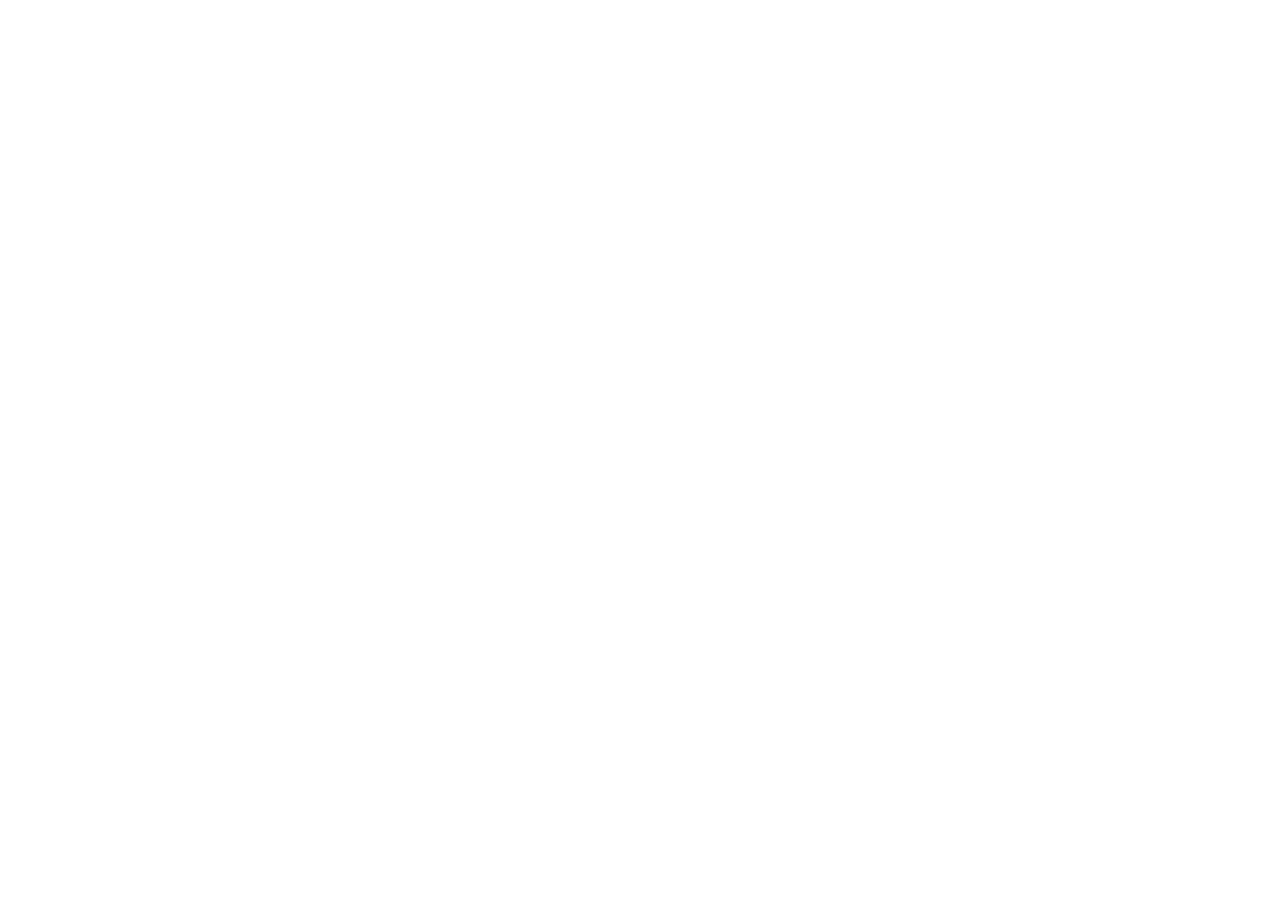
==== index.html @ d7361c62 "Criação do primeiro article com promoção principal" ====
<!DOCTYPE html>
<html>
<head>
    <meta charset="UTF-8">
    <title>Document</title>
    <link rel="stylesheet" href="./assets/css/style.css">
</head>
<body>
    <article id="art01">
        <section id="sec01"></section>
        <section id="sec02"></section>
    </article>
</body>
</html>
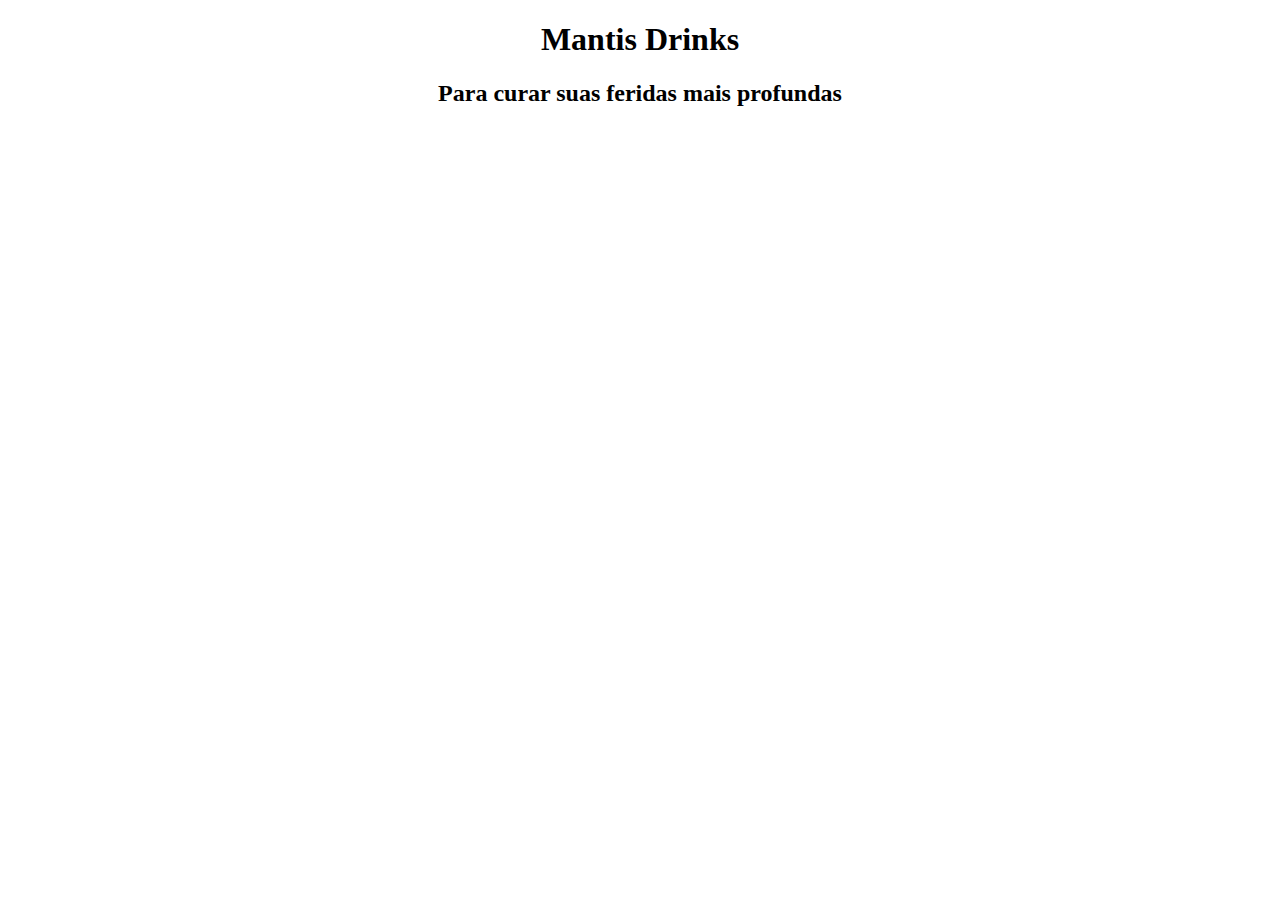
==== commit baf4cabe: "Adição e estilização do h1 e h2" ====
--- a/index.html
+++ b/index.html
@@ -6,9 +6,40 @@
     <link rel="stylesheet" href="./assets/css/style.css">
 </head>
 <body>
+    <h1>Mantis Drinks</h1>
+    <h2>Para curar suas feridas mais profundas</h2>
+    <!--estrutura de compartimento de sections da promoção principal-->
     <article id="art01">
+        <!--section para imagem-->
         <section id="sec01"></section>
+        <!--section de texto-->
         <section id="sec02"></section>
+    </article>
+    <!--estrutura de compartimento de sections para os combos-->
+    <article id="art02">
+        <!--sections dos combos-->
+        <section id="sec03"></section>
+        <section id="sec04"></section>
+        <section id="sec05"></section>
+        <section id="sec06"></section>
+        <section id="sec07"></section>
+        <section id="sec08"></section>
+        <section id="sec09"></section>
+        <section id="sec10"></section>
+        <section id="sec11"></section>
+        <section id="sec12"></section>
+        <section id="sec13"></section>
+        <section id="sec14"></section>
+    </article>
+    <!--estrutura de compartimento de sections dos depoimentos-->
+    <article id="art03">
+        <!--section dos depoimentos-->
+        <section id="sec15"></section>
+        <section id="sec16"></section>
+        <section id="sec17"></section>
+        <section id="sec18"></section>
+        <section id="sec19"></section>
+        <section id="sec20"></section>
     </article>
 </body>
 </html>--- a/assets/css/style.css
+++ b/assets/css/style.css
@@ -0,0 +1,5 @@
+/*estilo do body*/
+body{
+    background-color: white;
+    text-align: center;
+}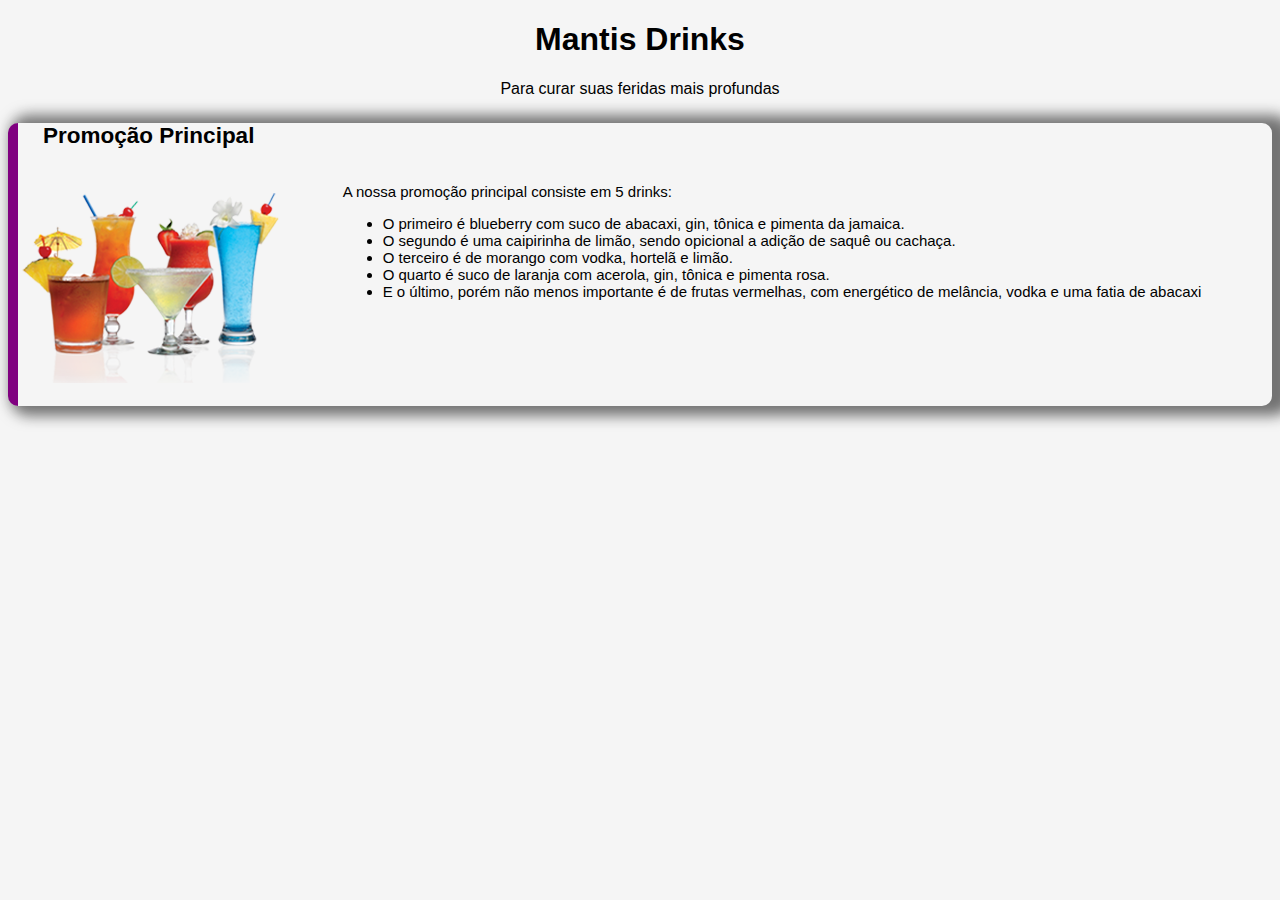
==== commit 12f2e0d4: "Merge pull request #5 from Arthursenai/enrico" ====
--- a/index.html
+++ b/index.html
@@ -6,14 +6,29 @@
     <link rel="stylesheet" href="./assets/css/style.css">
 </head>
 <body>
+    <!--nome do restaurante e frase de efeito-->
     <h1>Mantis Drinks</h1>
-    <h2>Para curar suas feridas mais profundas</h2>
+    <p>Para curar suas feridas mais profundas</p>
     <!--estrutura de compartimento de sections da promoção principal-->
     <article id="art01">
+        <h2>Promoção Principal</h2>
+        <div>
         <!--section para imagem-->
-        <section id="sec01"></section>
+        <section id="sec01">
+            <img src="./assets/images/promoção principal.png" >
+        </section>
         <!--section de texto-->
-        <section id="sec02"></section>
+        <section id="sec02">
+            <p>A nossa promoção principal consiste em 5 drinks:
+                <ul>
+                    <li>O primeiro é blueberry com suco de abacaxi, gin, tônica e pimenta da jamaica.</li>
+                    <li>O segundo é uma caipirinha de limão, sendo opicional a adição de saquê ou cachaça.</li>
+                 <li> O terceiro é de morango com vodka, hortelã e limão.</li>
+                 <li> O quarto é suco de laranja com acerola, gin, tônica e pimenta rosa.</li>
+                 <li> E o último, porém não menos importante é de frutas vermelhas, com energético de melância, vodka e uma fatia de abacaxi</li></p>
+                </ul>
+        </section>
+        </div>
     </article>
     <!--estrutura de compartimento de sections para os combos-->
     <article id="art02">
--- a/assets/css/style.css
+++ b/assets/css/style.css
@@ -1,5 +1,29 @@
 /*estilo do body*/
 body{
-    background-color: white;
+    background-color: whitesmoke;
     text-align: center;
+    font-family: 'Lucida Sans', 'Lucida Sans Regular', 'Lucida Grande', 'Lucida Sans Unicode', Geneva, Verdana, sans-serif;
+}
+div{
+    display:flex ;
+
+}
+#art01{
+    text-align: left;
+    font-size: 15px;
+    border-radius: 10px;
+    background-color:whitesmoke;
+    -webkit-box-shadow: 11px 1px 14px 9px rgba(115, 115, 115, 1);
+    -moz-box-shadow: 11px 1px 14px 9px rgba(115, 115, 115, 1);
+    box-shadow: 11px 1px 14px 9px rgba(115, 115, 115, 1);
+    border-left: solid 10px;
+    border-color: purple;
+    
+}
+#sec02{
+    margin-left: 5%;
+}
+h2{
+    margin-left: 2%;
+    margin-top: 2%;
 }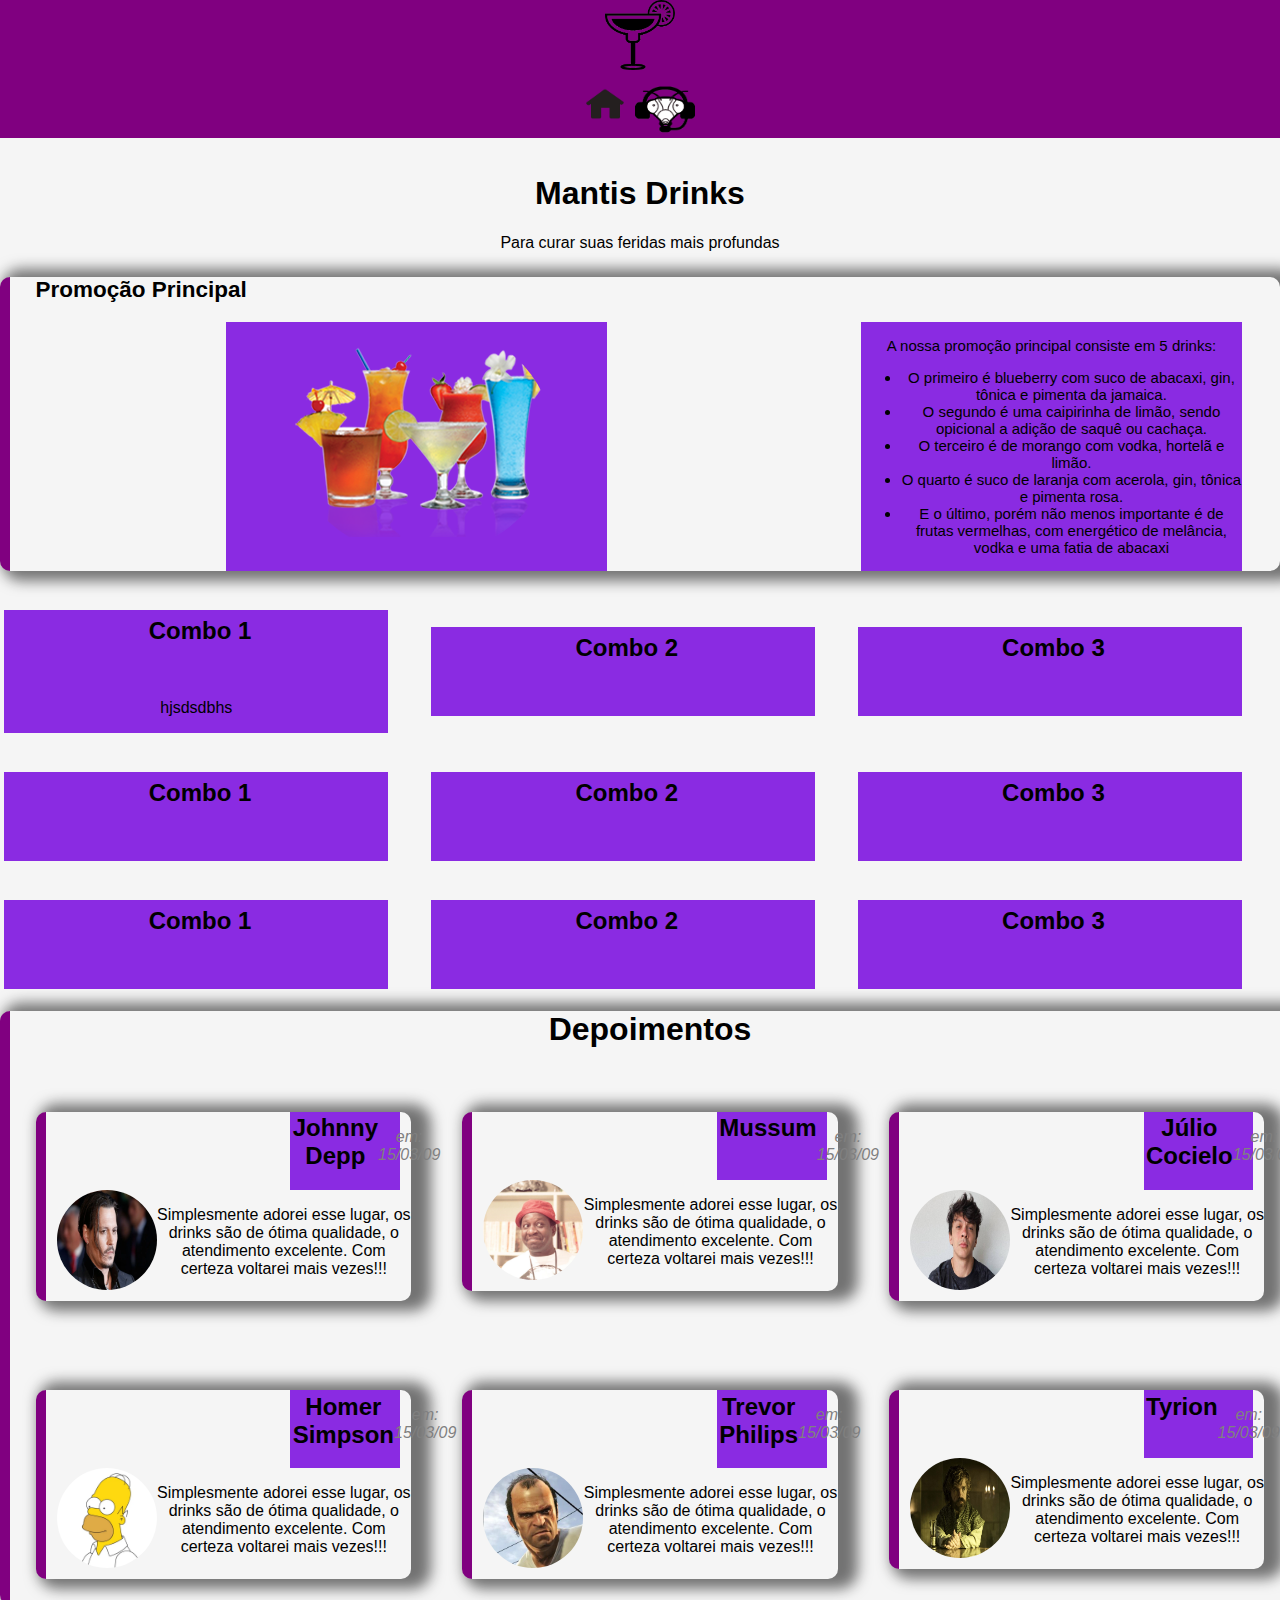
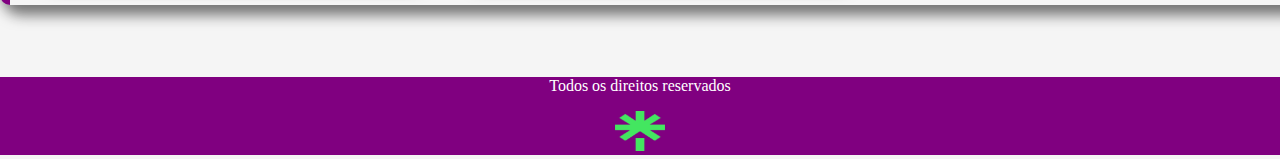
==== commit 18371f7e: "implementação do código dos combos" ====
--- a/index.html
+++ b/index.html
@@ -1,11 +1,14 @@
 <!DOCTYPE html>
 <html>
+
 <head>
     <meta charset="UTF-8">
     <title>Document</title>
     <link rel="stylesheet" href="./assets/css/style.css">
 </head>
+
 <body>
+    <iframe id="if1" src="./layouts/header.html" frameborder="0" scrolling="no"></iframe>
     <!--nome do restaurante e frase de efeito-->
     <h1>Mantis Drinks</h1>
     <p>Para curar suas feridas mais profundas</p>
@@ -13,38 +16,87 @@
     <article id="art01">
         <h2>Promoção Principal</h2>
         <div>
-        <!--section para imagem-->
-        <section id="sec01">
-            <img src="./assets/images/promoção principal.png" >
-        </section>
-        <!--section de texto-->
-        <section id="sec02">
-            <p>A nossa promoção principal consiste em 5 drinks:
+            <!--section para imagem-->
+            <section id="sec11">
+                <img src="./assets/images/promoção principal.png">
+            </section>
+            <!--section de texto-->
+            <section id="sec442">
+                <p>A nossa promoção principal consiste em 5 drinks:
                 <ul>
                     <li>O primeiro é blueberry com suco de abacaxi, gin, tônica e pimenta da jamaica.</li>
                     <li>O segundo é uma caipirinha de limão, sendo opicional a adição de saquê ou cachaça.</li>
-                 <li> O terceiro é de morango com vodka, hortelã e limão.</li>
-                 <li> O quarto é suco de laranja com acerola, gin, tônica e pimenta rosa.</li>
-                 <li> E o último, porém não menos importante é de frutas vermelhas, com energético de melância, vodka e uma fatia de abacaxi</li></p>
+                    <li> O terceiro é de morango com vodka, hortelã e limão.</li>
+                    <li> O quarto é suco de laranja com acerola, gin, tônica e pimenta rosa.</li>
+                    <li> E o último, porém não menos importante é de frutas vermelhas, com energético de melância, vodka
+                        e uma fatia de abacaxi</li>
+                    </p>
                 </ul>
-        </section>
+            </section>
         </div>
     </article>
     <!--estrutura de compartimento de sections para os combos-->
-    <article id="art02">
-        <!--sections dos combos-->
-        <section id="sec03"></section>
-        <section id="sec04"></section>
-        <section id="sec05"></section>
-        <section id="sec06"></section>
-        <section id="sec07"></section>
-        <section id="sec08"></section>
-        <section id="sec09"></section>
-        <section id="sec10"></section>
-        <section id="sec11"></section>
-        <section id="sec12"></section>
-        <section id="sec13"></section>
-        <section id="sec14"></section>
+    <article>
+        <div class="container">
+            <section>
+                <h2>Combo 1</h2>
+                <img src="">
+                <p> hjsdsdbhs</p>
+            </section>
+
+            <section>
+                <h2>Combo 2</h2>
+                <img src="">
+                <p> </p>
+            </section>
+
+            <section>
+                <h2>Combo 3</h2>
+                <img src="">
+                <p> </p>
+            </section>
+
+        </div>
+
+        <div class="container02">
+            <section>
+                <h2>Combo 1</h2>
+                <img src="">
+                <p> </p>
+            </section>
+
+            <section>
+                <h2>Combo 2</h2>
+                <img src="">
+                <p> </p>
+            </section>
+
+            <section>
+                <h2>Combo 3</h2>
+                <img src="">
+                <p> </p>
+            </section>
+        </div>
+        <div class="container03">
+            <section>
+                <h2>Combo 1</h2>
+                <img src="">
+                <p> </p>
+            </section>
+
+            <section>
+                <h2>Combo 2</h2>
+                <img src="">
+                <p> </p>
+            </section>
+
+            <section>
+                <h2>Combo 3</h2>
+                <img src="">
+                <p> </p>
+            </section>
+        </div>
+
     </article>
     <!--estrutura de compartimento de sections dos depoimentos-->
     <article id="art03">
@@ -56,5 +108,88 @@
         <section id="sec19"></section>
         <section id="sec20"></section>
     </article>
+    <article id="article03">
+        <h1 id="h101">Depoimentos</h1>
+        <div class="container">
+
+            <section id="sec01">
+                <!--data e nome na mesma linha-->
+                <section id="section12">
+                    <h2>Johnny Depp</h2>
+                    <p id="p01">em: 15/03/09</p>
+                </section>
+                <div class="container001">
+                    <img src="./assets/images/johnny-depp-11102015-003.webp" height="100" width="100" id="img01">
+                    <p>Simplesmente adorei esse lugar, os drinks são de ótima qualidade, o atendimento excelente. Com
+                        certeza voltarei mais vezes!!! </p>
+                </div>
+            </section>
+
+            <section id="sec02">
+                <!--data e nome na mesma linha-->
+                <section id="section13">
+                    <h2>Mussum</h2>
+                    <p id="p02">em: 15/03/09</p>
+                </section>
+                <div class="container001">
+                    <img src="./assets/images/26413_340651d85d242e3.jpg" height="100" width="100">
+                    <p>Simplesmente adorei esse lugar, os drinks são de ótima qualidade, o atendimento excelente. Com
+                        certeza voltarei mais vezes!!!</p>
+            </section>
+
+            <section id="sec03">
+                <!--data e nome na mesma linha-->
+                <section id="section11">
+                    <h2>Júlio Cocielo</h2>
+                    <p id="p03">em: 15/03/09</p>
+                </section>
+                <div class="container001">
+                    <img src="./assets/images/cocielo.jpg" height="100" width="100">
+                    <p>Simplesmente adorei esse lugar, os drinks são de ótima qualidade, o atendimento excelente. Com
+                        certeza voltarei mais vezes!!!</p>
+            </section>
+        </div>
+        <div class="container02">
+            <!--data e nome na mesma linha-->
+            <section id="sec04">
+                <section id="section14">
+                    <h2>Homer Simpson</h2>
+                    <p id="p04">em: 15/03/09</p>
+                </section>
+                <div class="container001">
+                    <img src="./assets/images/homer-simpson-l.webp" height="100" width="100">
+                    <p>Simplesmente adorei esse lugar, os drinks são de ótima qualidade, o atendimento excelente. Com
+                        certeza voltarei mais vezes!!!</p>
+            </section>
+
+            <section id="sec05">
+                <!--data e nome na mesma linha-->
+                <section id="section15">
+                    <h2>Trevor Philips</h2>
+                    <p id="p05">em: 15/03/09</p>
+                </section>
+                <div class="container001">
+                    <img src="./assets/images/Trevorphilips.jpg" height="100" width="100">
+                    <p>Simplesmente adorei esse lugar, os drinks são de ótima qualidade, o atendimento excelente. Com
+                        certeza voltarei mais vezes!!!</p>
+            </section>
+
+            <section id="sec06">
+                <!--data e nome na mesma linha-->
+                <section id="section16">
+                    <h2>Tyrion</h2>
+                    <p id="p06">em: 15/03/09</p>
+                </section>
+                <div class="container001">
+                    <img src="./assets/images/tyrion.avif" height="100" width="100">
+                    <p>Simplesmente adorei esse lugar, os drinks são de ótima qualidade, o atendimento excelente. Com
+                        certeza voltarei mais vezes!!!</p>
+            </section>
+        </div>
+    </article>
+
+    <iframe id="if2" src="./layouts/footer.html" frameborder="0" scrolling="no"></iframe>
+
 </body>
+
 </html>--- a/assets/css/style.css
+++ b/assets/css/style.css
@@ -2,6 +2,7 @@
 body{
     background-color: whitesmoke;
     text-align: center;
+    margin: 0;
     font-family: 'Lucida Sans', 'Lucida Sans Regular', 'Lucida Grande', 'Lucida Sans Unicode', Geneva, Verdana, sans-serif;
 }
 div{
@@ -26,4 +27,257 @@
 h2{
     margin-left: 2%;
     margin-top: 2%;
+}
+#if1 {
+    width: 100%;
+    margin: 0;
+    margin-top: 0;
+    padding: 0;
+
+}
+
+#if3{
+    width: 100%;
+}
+#article03 {
+    border-left: solid 10px;
+    border-left-style: solid;
+    border-left-color: purple;
+    background-color: whitesmoke;
+    width: 100%;
+    height: 100%;
+    margin: auto;
+    border-radius: 10px;
+    -webkit-box-shadow: 11px 1px 14px 9px rgba(115, 115, 115, 1);
+    -moz-box-shadow: 11px 1px 14px 9px rgba(115, 115, 115, 1);
+    box-shadow: 11px 1px 14px 9px rgba(115, 115, 115, 1);
+}
+#h101{
+    text-align: center;
+}
+
+.container {
+    display: flex;
+
+}
+
+.container02 {
+    display: flex;
+}
+#article03 {
+    border-left: solid 10px;
+    border-left-style: solid;
+    border-left-color: purple;
+    background-color: whitesmoke;
+    width: 100%;
+    height: 100%;
+    margin: auto;
+    border-radius: 10px;
+    -webkit-box-shadow: 11px 1px 14px 9px rgba(115, 115, 115, 1);
+    -moz-box-shadow: 11px 1px 14px 9px rgba(115, 115, 115, 1);
+    box-shadow: 11px 1px 14px 9px rgba(115, 115, 115, 1);
+}
+#h101{
+    text-align: center;
+}
+
+.container {
+    display: flex;
+
+}
+
+.container02 {
+    display: flex;
+}
+
+/*sections*/
+#sec01 {
+    border-left: solid 10px;
+    border-left-style: solid;
+    border-left-color: purple;
+    margin-top: 5%;
+    background-color: whitesmoke;
+    height: 30%;
+    width: 30%;
+    margin-left: 2%;
+    margin-top: 2%;
+    margin-bottom: 2%;
+    margin-right: 2%;
+    border-radius: 10px;
+    -webkit-box-shadow: 11px 1px 14px 9px rgba(115, 115, 115, 1);
+    -moz-box-shadow: 11px 1px 14px 9px rgba(115, 115, 115, 1);
+    box-shadow: 11px 1px 14px 9px rgba(115, 115, 115, 1);
+}
+
+#sec02 {
+    border-left: solid 10px;
+    border-left-style: solid;
+    border-left-color: purple;
+    margin-top: 5%;
+    background-color: whitesmoke;
+    height: 30%;
+    width: 30%;
+    margin-left: 2%;
+    margin-top: 2%;
+    margin-bottom: 2%;
+    margin-right: 2%;
+    border-radius: 10px;
+    -webkit-box-shadow: 11px 1px 14px 9px rgba(115, 115, 115, 1);
+    -moz-box-shadow: 11px 1px 14px 9px rgba(115, 115, 115, 1);
+    box-shadow: 11px 1px 14px 9px rgba(115, 115, 115, 1);
+}
+
+#sec03 {
+    border-left: solid 10px;
+    border-left-style: solid;
+    border-left-color: purple;
+    margin-top: 5%;
+    background-color: whitesmoke;
+    height: 30%;
+    width: 30%;
+    margin-left: 2%;
+    margin-top: 2%;
+    margin-bottom: 2%;
+    margin-right: 2%;
+    border-radius: 10px;
+    -webkit-box-shadow: 11px 1px 14px 9px rgba(115, 115, 115, 1);
+    -moz-box-shadow: 11px 1px 14px 9px rgba(115, 115, 115, 1);
+    box-shadow: 11px 1px 14px 9px rgba(115, 115, 115, 1);
+}
+#sec04 {
+    border-left: solid 10px;
+    border-left-style: solid;
+    border-left-color: purple;
+    margin-top: 5%;
+    background-color: whitesmoke;
+    height: 30%;
+    width: 30%;
+    margin-left: 2%;
+    margin-top: 2%;
+    margin-bottom: 2%;
+    margin-right: 2%;
+    border-radius: 10px;
+    -webkit-box-shadow: 11px 1px 14px 9px rgba(115, 115, 115, 1);
+    -moz-box-shadow: 11px 1px 14px 9px rgba(115, 115, 115, 1);
+    box-shadow: 11px 1px 14px 9px rgba(115, 115, 115, 1);
+}
+#sec05 {
+    border-left: solid 10px;
+    border-left-style: solid;
+    border-left-color: purple;
+    margin-top: 5%;
+    background-color: whitesmoke;
+    height: 30%;
+    width: 30%;
+    margin-left: 2%;
+    margin-top: 2%;
+    margin-bottom: 2%;
+    margin-right: 2%;
+    border-radius: 10px;
+    -webkit-box-shadow: 11px 1px 14px 9px rgba(115, 115, 115, 1);
+    -moz-box-shadow: 11px 1px 14px 9px rgba(115, 115, 115, 1);
+    box-shadow: 11px 1px 14px 9px rgba(115, 115, 115, 1);
+}
+#sec06 {
+    border-left: solid 10px;
+    border-left-style: solid;
+    border-left-color: purple;
+    margin-top: 5%;
+    background-color:whitesmoke;
+    height: 30%;
+    width: 30%;
+    margin-left: 2%;
+    margin-top: 2%;
+    margin-bottom: 2%;
+    margin-right: 2%;
+    border-radius: 10px;
+    -webkit-box-shadow: 11px 1px 14px 9px rgba(115, 115, 115, 1);
+    -moz-box-shadow: 11px 1px 14px 9px rgba(115, 115, 115, 1);
+    box-shadow: 11px 1px 14px 9px rgba(115, 115, 115, 1);
+}
+
+.container001{
+    display: flex;
+}
+
+img{
+    border-radius: 100%;
+    margin-left: 3%;
+    margin-bottom: 3%;
+}
+h2{
+
+}
+#im01{
+    margin-bottom: 5%;
+}
+
+#section11{
+    display: flex;
+}
+#section12{
+    display: flex;
+}
+#section13{
+    display: flex;
+}
+#section14{
+    display: flex;
+}
+#section15{
+    display: flex;
+}
+#section16{
+    display: flex;
+}
+p{
+    
+}
+#p01{
+    font-style: italic;
+    color: gray;
+}
+#p02{
+    font-style: italic;
+    color: gray;
+}
+#p03{
+    font-style: italic;
+    color: gray;
+}
+#p04{
+    font-style: italic;
+    color: gray;
+}
+#p05{
+    font-style: italic;
+    color: gray;
+}
+#p06{
+    font-style: italic;
+    color: gray;
+}
+#if2 {
+    width: 100%;
+}
+.container{
+    margin-top: 3%;
+    display: flex;
+}
+section{
+    text-align: center;
+    margin: auto;
+    background-color: blueviolet;
+    width: 30%;
+    margin-right: 3%;
+}
+.container02{
+    margin: auto;
+    margin-top: 3%;
+    display: flex;
+}
+.container03{
+    margin: auto;
+    margin-top: 3%;
+    display: flex;
 }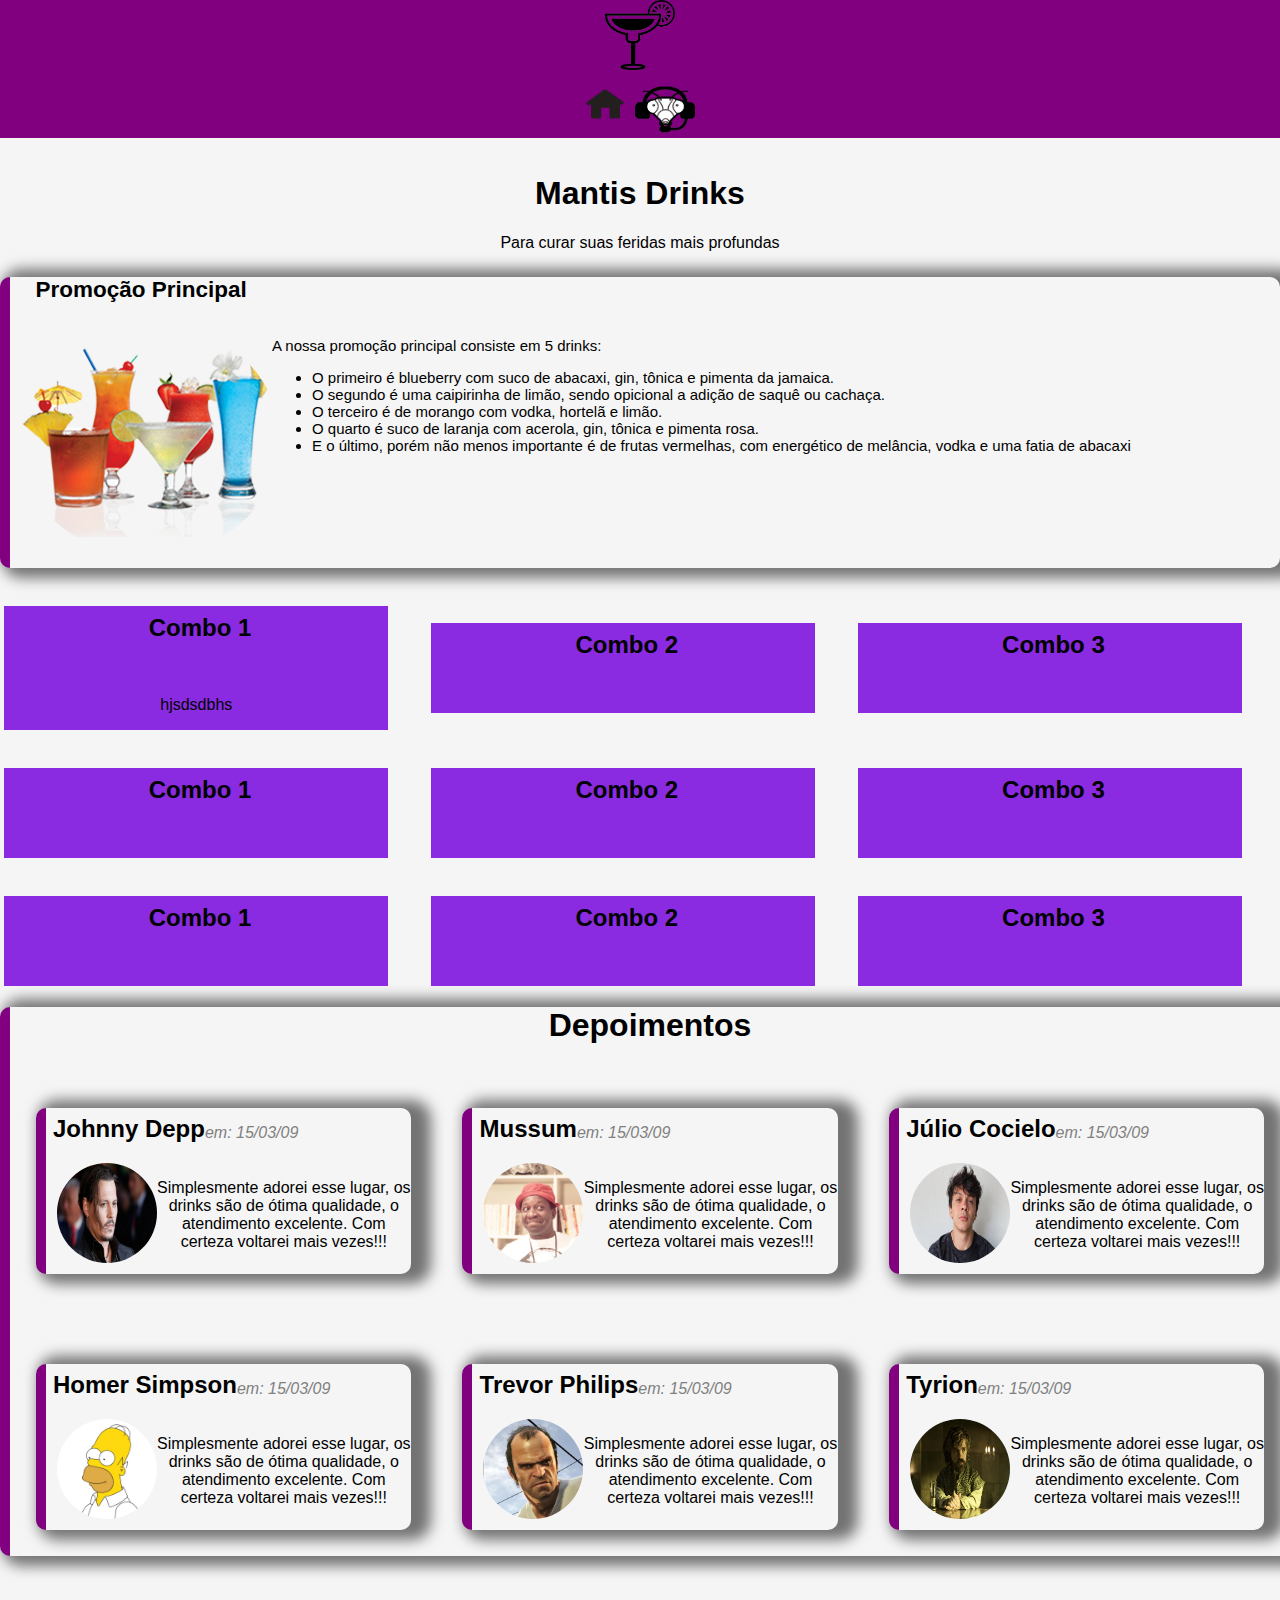
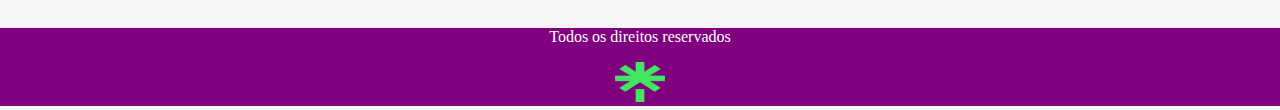
==== commit 9db7b278: "estruturação dos drinks 2" ====
--- a/index.html
+++ b/index.html
@@ -38,19 +38,19 @@
     <!--estrutura de compartimento de sections para os combos-->
     <article>
         <div class="container">
-            <section>
+            <section id="sec41">
                 <h2>Combo 1</h2>
                 <img src="">
                 <p> hjsdsdbhs</p>
             </section>
 
-            <section>
+            <section id="sec42">
                 <h2>Combo 2</h2>
                 <img src="">
                 <p> </p>
             </section>
 
-            <section>
+            <section id="sec43">
                 <h2>Combo 3</h2>
                 <img src="">
                 <p> </p>
@@ -59,38 +59,38 @@
         </div>
 
         <div class="container02">
-            <section>
+            <section id="sec44">
                 <h2>Combo 1</h2>
                 <img src="">
                 <p> </p>
             </section>
 
-            <section>
+            <section id="sec45">
                 <h2>Combo 2</h2>
                 <img src="">
                 <p> </p>
             </section>
 
-            <section>
+            <section id="sec46">
                 <h2>Combo 3</h2>
                 <img src="">
                 <p> </p>
             </section>
         </div>
         <div class="container03">
-            <section>
+            <section id="sec47">
                 <h2>Combo 1</h2>
                 <img src="">
                 <p> </p>
             </section>
 
-            <section>
+            <section id="sec47">
                 <h2>Combo 2</h2>
                 <img src="">
                 <p> </p>
             </section>
 
-            <section>
+            <section id="sec48">
                 <h2>Combo 3</h2>
                 <img src="">
                 <p> </p>
--- a/assets/css/style.css
+++ b/assets/css/style.css
@@ -260,11 +260,71 @@
 #if2 {
     width: 100%;
 }
+
+
+
+
+
+
+
+
+
+
+
 .container{
     margin-top: 3%;
     display: flex;
 }
-section{
+#sec41{
+    text-align: center;
+    margin: auto;
+    background-color: blueviolet;
+    width: 30%;
+    margin-right: 3%;
+}
+#sec42{
+    text-align: center;
+    margin: auto;
+    background-color: blueviolet;
+    width: 30%;
+    margin-right: 3%;
+}
+#sec43{
+    text-align: center;
+    margin: auto;
+    background-color: blueviolet;
+    width: 30%;
+    margin-right: 3%;
+}
+#sec44{
+    text-align: center;
+    margin: auto;
+    background-color: blueviolet;
+    width: 30%;
+    margin-right: 3%;
+}
+#sec45{
+    text-align: center;
+    margin: auto;
+    background-color: blueviolet;
+    width: 30%;
+    margin-right: 3%;
+}
+#sec46{
+    text-align: center;
+    margin: auto;
+    background-color: blueviolet;
+    width: 30%;
+    margin-right: 3%;
+}
+#sec47{
+    text-align: center;
+    margin: auto;
+    background-color: blueviolet;
+    width: 30%;
+    margin-right: 3%;
+}
+#sec48{
     text-align: center;
     margin: auto;
     background-color: blueviolet;
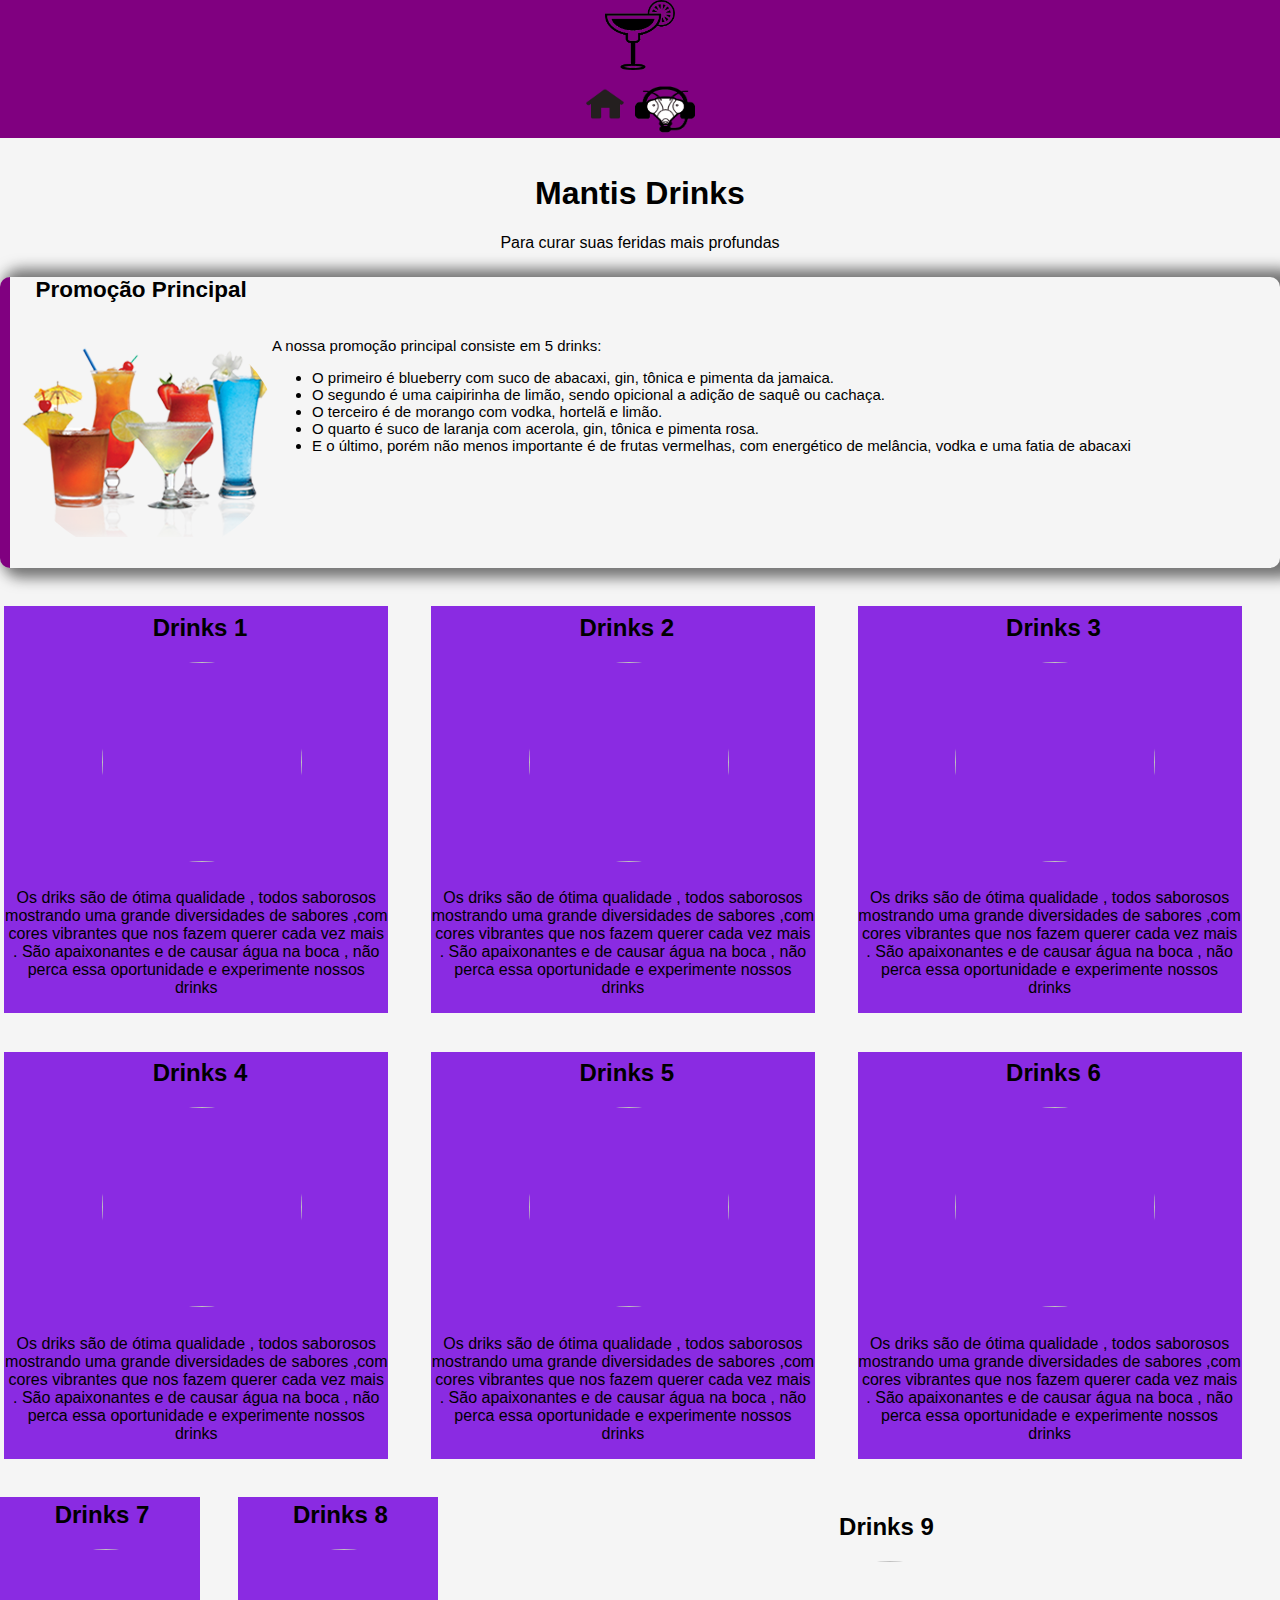
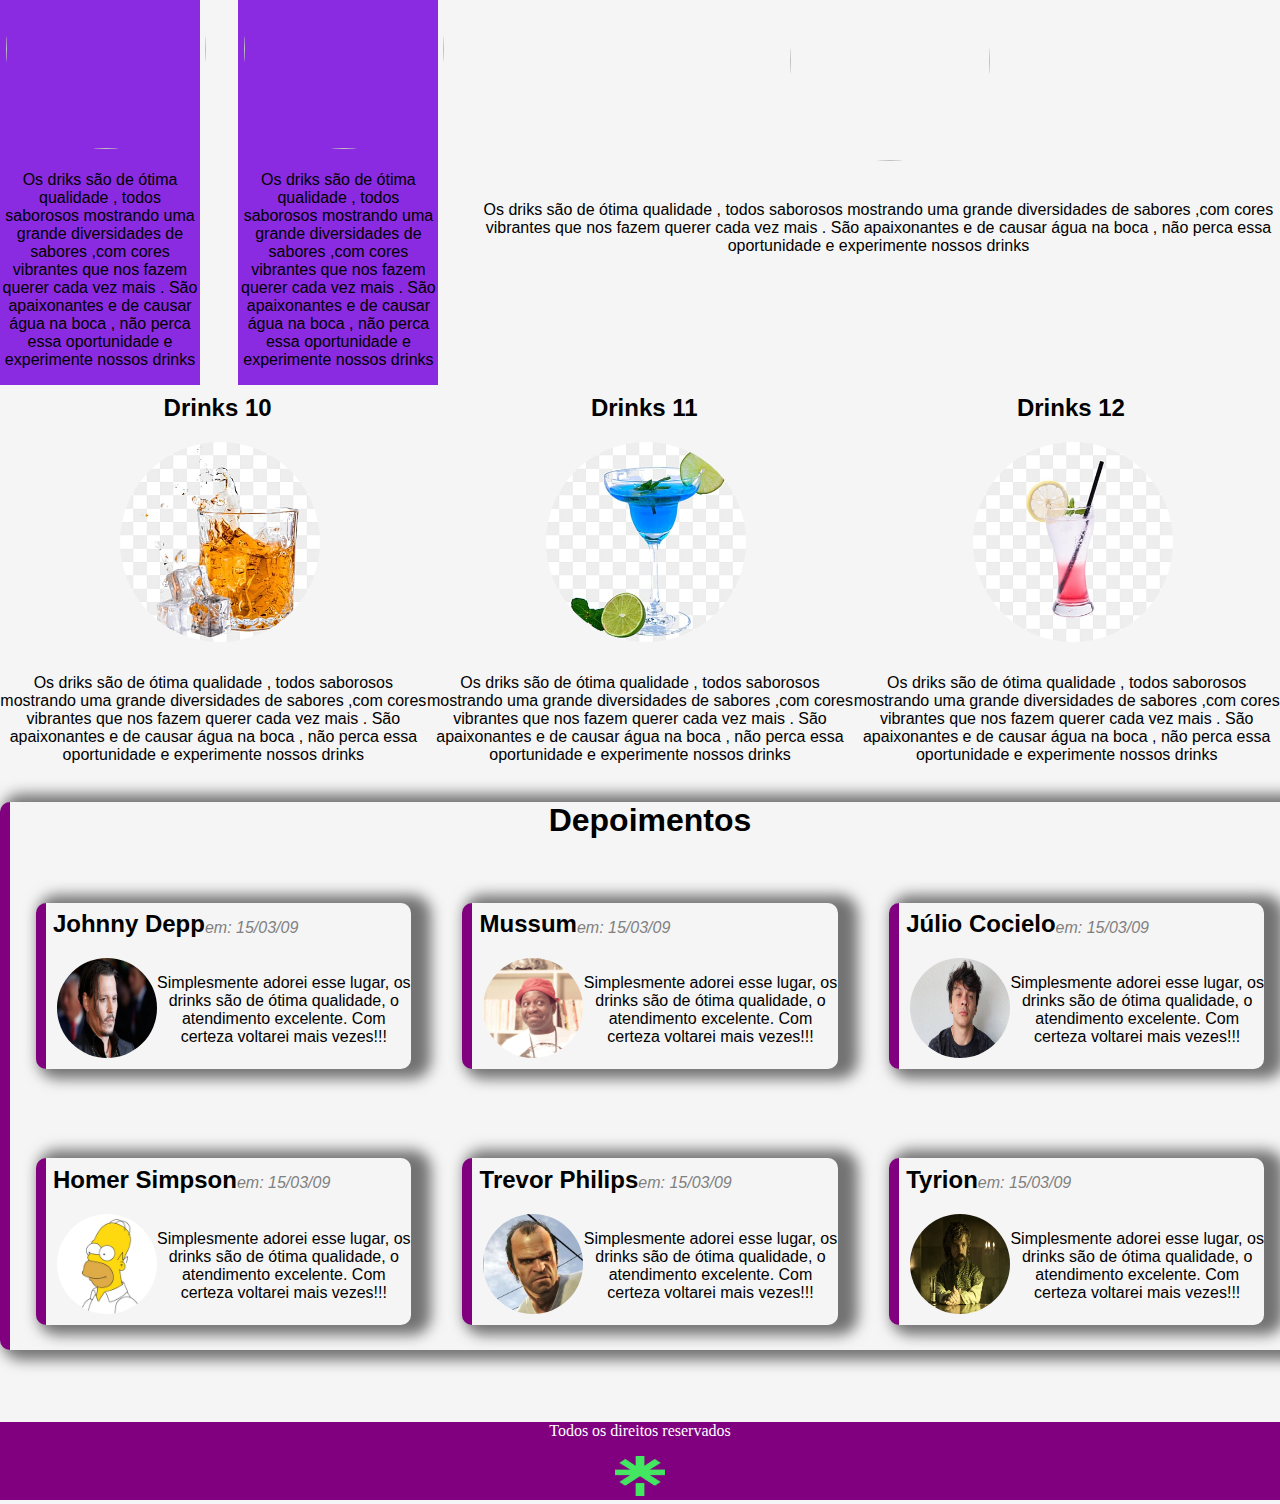
==== commit 717ffd7f: "Alteração dos nomes" ====
--- a/index.html
+++ b/index.html
@@ -35,67 +35,93 @@
             </section>
         </div>
     </article>
-    <!--estrutura de compartimento de sections para os combos-->
-    <article>
+    <!--estrutura de compartimento de sections para os drinks-->
+    <article id="">
         <div class="container">
             <section id="sec41">
-                <h2>Combo 1</h2>
-                <img src="">
-                <p> hjsdsdbhs</p>
+                <h2>Drinks 1</h2>
+                <img src="./assets/images/bluebarry.jpg" width="200" height="200">
+                <p>Os driks são de ótima qualidade , todos saborosos mostrando uma grande diversidades de sabores ,com
+                    cores vibrantes que nos fazem querer cada vez mais . São apaixonantes e de causar água na boca , não
+                    perca essa oportunidade e experimente nossos drinks</p>
             </section>
 
             <section id="sec42">
-                <h2>Combo 2</h2>
-                <img src="">
-                <p> </p>
+                <h2>Drinks 2</h2>
+                <img src="assets/images/coca.jpg" width="200" height="200">
+                <p>Os driks são de ótima qualidade , todos saborosos mostrando uma grande diversidades de sabores ,com
+                    cores vibrantes que nos fazem querer cada vez mais . São apaixonantes e de causar água na boca , não
+                    perca essa oportunidade e experimente nossos drinks</p>
             </section>
 
             <section id="sec43">
-                <h2>Combo 3</h2>
-                <img src="">
-                <p> </p>
+                <h2>Drinks 3</h2>
+                <img src="assets/images/laranja.png" width="200" height="200">
+                <p>Os driks são de ótima qualidade , todos saborosos mostrando uma grande diversidades de sabores ,com cores vibrantes que nos fazem querer cada vez mais . São apaixonantes e de causar água na boca , não perca essa oportunidade e experimente nossos drinks</p>
             </section>
 
         </div>
 
         <div class="container02">
             <section id="sec44">
-                <h2>Combo 1</h2>
-                <img src="">
-                <p> </p>
+                <h2>Drinks 4</h2>
+                <img src="assets/images/limao rosa.png" width="200" height="200">
+                <p>Os driks são de ótima qualidade , todos saborosos mostrando uma grande diversidades de sabores ,com cores vibrantes que nos fazem querer cada vez mais . São apaixonantes e de causar água na boca , não perca essa oportunidade e experimente nossos drinks</p>
             </section>
 
             <section id="sec45">
-                <h2>Combo 2</h2>
-                <img src="">
-                <p> </p>
+                <h2>Drinks 5</h2>
+                <img src="assets/images/limao.png" width="200" height="200">
+                <p>Os driks são de ótima qualidade , todos saborosos mostrando uma grande diversidades de sabores ,com cores vibrantes que nos fazem querer cada vez mais . São apaixonantes e de causar água na boca , não perca essa oportunidade e experimente nossos drinks</p>
             </section>
 
             <section id="sec46">
-                <h2>Combo 3</h2>
-                <img src="">
-                <p> </p>
+                <h2>Drinks 6</h2>
+                <img src="assets/images/maçã.jpg" width="200" height="200">
+                <p>Os driks são de ótima qualidade , todos saborosos mostrando uma grande diversidades de sabores ,com cores vibrantes que nos fazem querer cada vez mais . São apaixonantes e de causar água na boca , não perca essa oportunidade e experimente nossos drinks</p>
             </section>
         </div>
         <div class="container03">
             <section id="sec47">
-                <h2>Combo 1</h2>
-                <img src="">
-                <p> </p>
-            </section>
-
-            <section id="sec47">
-                <h2>Combo 2</h2>
-                <img src="">
-                <p> </p>
+                <h2>Drinks 7</h2>
+                <img src="assets/images/morango.png" width="200" height="200">
+                <p>Os driks são de ótima qualidade , todos saborosos mostrando uma grande diversidades de sabores ,com cores vibrantes que nos fazem querer cada vez mais . São apaixonantes e de causar água na boca , não perca essa oportunidade e experimente nossos drinks</p>
             </section>
 
             <section id="sec48">
-                <h2>Combo 3</h2>
-                <img src="">
-                <p> </p>
-            </section>
-        </div>
+                <h2>Drinks 8</h2>
+                <img src="assets/images/morango2.png" width="200" height="200">
+                <p>Os driks são de ótima qualidade , todos saborosos mostrando uma grande diversidades de sabores ,com cores vibrantes que nos fazem querer cada vez mais . São apaixonantes e de causar água na boca , não perca essa oportunidade e experimente nossos drinks</p>
+            </section>
+
+            <section id="sec49">
+                <h2>Drinks 9</h2>
+                <img src="assets/images/café.png" width="200" height="200">
+                <p>Os driks são de ótima qualidade , todos saborosos mostrando uma grande diversidades de sabores ,com cores vibrantes que nos fazem querer cada vez mais . São apaixonantes e de causar água na boca , não perca essa oportunidade e experimente nossos drinks</p>
+            </section>
+        </div>
+        <div class="container04">
+            <section id="sec50">
+                <h2>Drinks 10</h2>
+                <img src="assets/images/pngtree-a-glass-of-wine-whiskey-drink-party-png-image_3220418.jpg" width="200"
+                    height="200">
+                <p>Os driks são de ótima qualidade , todos saborosos mostrando uma grande diversidades de sabores ,com cores vibrantes que nos fazem querer cada vez mais . São apaixonantes e de causar água na boca , não perca essa oportunidade e experimente nossos drinks</p>
+            </section>
+
+            <section id="sec51">
+                <h2>Drinks 11</h2>
+                <img src="assets/images/pngtree-blue-cocktail-drink-icy-party-png-image_3221061.jpg" width="200"
+                    height="200">
+                <p>Os driks são de ótima qualidade , todos saborosos mostrando uma grande diversidades de sabores ,com cores vibrantes que nos fazem querer cada vez mais . São apaixonantes e de causar água na boca , não perca essa oportunidade e experimente nossos drinks</p>
+            </section>
+
+            <section id="sec52">
+                <h2>Drinks 12</h2>
+                <img src="assets/images/pngtree-pink-glass-drink-cup-element-image_1120917.jpg" width="200"
+                    height="200">
+                <p>Os driks são de ótima qualidade , todos saborosos mostrando uma grande diversidades de sabores ,com cores vibrantes que nos fazem querer cada vez mais . São apaixonantes e de causar água na boca , não perca essa oportunidade e experimente nossos drinks</p>
+            </section>
+
 
     </article>
     <!--estrutura de compartimento de sections dos depoimentos-->
